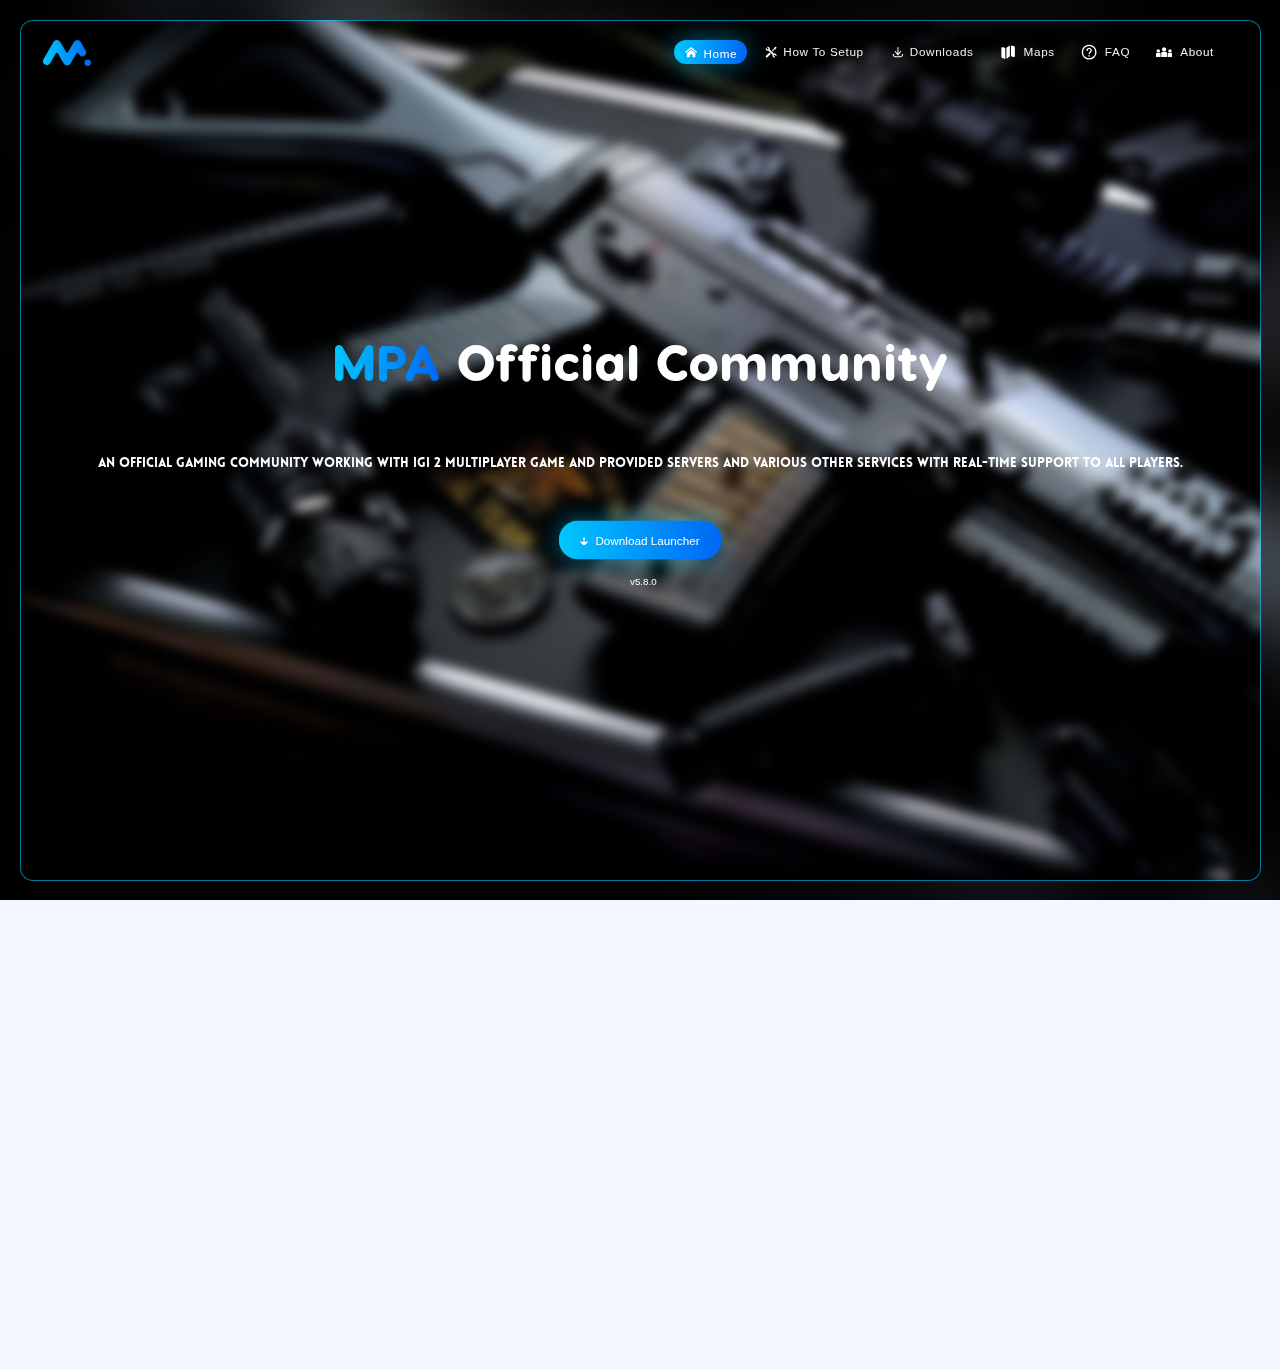
==== index.html @ 2f46f28a "Add files via upload" ====
<html>
    <head>
        <title>IGI 2 Multiplayer Alive Official - Home</title>
        <link rel="shortcut icon" type="image/xicon" href="images/MPA_Icon.png" />
        <link rel="stylesheet" href="index.css" />
        <link rel="stylesheet" href="https://use.fontawesome.com/releases/v5.6.3/css/all.css" />
        <script src="https://code.jquery.com/jquery-3.4.1.js"></script>
        <meta name="viewport" content="width=device-width, initial-scale=1" />
        <link rel="stylesheet" href="https://cdnjs.cloudflare.com/ajax/libs/font-awesome/4.7.0/css/font-awesome.min.css" />
        <meta charset="utf-8" />
        <meta content="Multiplayer Alive official" property="og:title" />
        <meta content="An official gaming community working with Multiplayer Game and provide servers and various other services with real-time support to all players." property="og:description" />
        <meta content="https://igi-2-mpa-official.onrender.com/" property="og:url" />
        <meta content="https://raw.githubusercontent.com/Team-MPA/MPA-Website/main/images/MPA_Icon.png" property="og:image" />
        <meta content="#00c7fe" data-react-helmet="true" name="theme-color" />
        <meta name="description" content="IGI-2 Multiplayer ,IGI2 By MPA Download IGI-2 Covert Strike ,igi2, igi2 map, igi2 server, igi2 launcher,igi2 community, igi2 multiplayer, igi2 online" />
        <meta name="robots" content="max-image-preview:large" />
        <link rel="canonical" href="https://igi-2-mpa-official.onrender.com/" />
        <meta name="generator" content="All in One SEO Pro (AIOSEO) 4.3.4.1 " />
        <meta property="og:locale" content="en_US" />
        <meta property="og:site_name" content="IGI-2 Multiplayer -" />
        <meta property="og:type" content="website" />
        <meta property="og:title" content="IGI-2 Multiplayer" />
        <meta property="og:description" content="IGI-2 Multiplayer ,IGI2 By MPA Download IGI-2 Covert Strike ,igi2, igi2 map, igi2 server, igi2 launcher,igi2 community, igi2 multiplayer, igi2 online" />
        <meta property="og:url" content="https://igi-2-mpa-official.onrender.com/" />
        <meta property="og:image" content="https://raw.githubusercontent.com/Team-MPA/MPA-Website/main/images/MPA_Icon.png" />
        <meta property="og:image:secure_url" content="https://raw.githubusercontent.com/Team-MPA/MPA-Website/main/images/MPA_Icon.png" />
        <meta name="twitter:card" content="summary_large_image" />
        <meta name="twitter:title" content="IGI-2 Multiplayer" />
        <meta name="twitter:description" content="IGI-2 Multiplayer ,IGI2 By MPA Download IGI-2 Covert Strike ,igi2, igi2 map, igi2 server, igi2 launcher,igi2 community, igi2 multiplayer, igi2 online" />
        <meta name="twitter:image" content="https://raw.githubusercontent.com/Team-MPA/MPA-Website/main/images/MPA_Icon.png" />
        <script type="application/ld+json" class="aioseo-schema">
            {"@context":"https:\/\/schema.org","@graph":[{"@type":"BreadcrumbList","@id":"https:\/\/igi-2-mpa-official.onrender.com\/#breadcrumblist","itemListElement":[{"@type":"ListItem","@id":"https:\/\/igi-2-mpa-official.onrender.com\/#listItem","position":1,"item":{"@type":"WebPage","@id":"https:\/\/igi-2-mpa-official.onrender.com\/","name":"Home","description":"IGI-2 Multiplayer ,IGI2 By MPA Download IGI-2 Covert Strike ,igi2, igi2 map, igi2 server, igi2 launcher,igi2 community, igi2 multiplayer, igi2 online","url":"https:\/\/igi-2-mpa-official.onrender.com\/"}}]},{"@type":"Organization","@id":"https:\/\/igi-2-mpa-official.onrender.com\/#organization","name":"IGI-2 Multiplayer","url":"https:\/\/igi-2-mpa-official.onrender.com\/","logo":{"@type":"ImageObject","url":"https:\/\/igi-2-mpa-official.onrender.com\/wp-content\/uploads\/2022\/10\/MPA-logo.webp","@id":"https:\/\/igi-2-mpa-official.onrender.com\/#organizationLogo","width":1011,"height":143},"image":{"@id":"https:\/\/igi-2-mpa-official.onrender.com\/#organizationLogo"}},{"@type":"WebPage","@id":"https:\/\/igi-2-mpa-official.onrender.com\/#webpage","url":"https:\/\/igi-2-mpa-official.onrender.com\/","name":"IGI-2 Multiplayer","description":"IGI-2 Multiplayer ,IGI2 By MPA Download IGI-2 Covert Strike ,igi2, igi2 map, igi2 server, igi2 launcher,igi2 community, igi2 online","inLanguage":"en-US","isPartOf":{"@id":"https:\/\/igi-2-mpa-official.onrender.com\/#website"},"breadcrumb":{"@id":"https:\/\/igi-2-mpa-official.onrender.com\/#breadcrumblist"},"datePublished":"2021-05-30T13:08:16+05:30","dateModified":"2023-05-10T09:14:42+05:30"},{"@type":"WebSite","@id":"https:\/\/igi-2-mpa-official.onrender.com\/#website","url":"https:\/\/igi-2-mpa-official.onrender.com\/","name":"IGI-2 Multiplayer","inLanguage":"en-US","publisher":{"@id":"https:\/\/igi-2-mpa-official.onrender.com\/#organization"},"potentialAction":{"@type":"SearchAction","target":{"@type":"EntryPoint","urlTemplate":"https:\/\/igi-2-mpa-official.onrender.com\/?s={search_term_string}"},"query-input":"required name=search_term_string"}}]}
        </script>
    </head>

    <body class="hidescrollbar">
        <div class="boddy hidescrollbar">
            <nav class="boddy1">
                <div class="logo">
                    <a href="#">
                        <svg class="icon" xmlns="http://www.w3.org/2000/svg" width="502.465" height="272.318" viewBox="0 0 502.465 272.318">
                            <defs>
                                <linearGradient id="gradient" gradientTransform="rotate(0)">
                                    <stop offset="0%" stop-color="#00c7fe" />
                                    <stop offset="100%" stop-color="#0066f6" />
                                </linearGradient>
                            </defs>
                            <path
                                id="MPA_New_Gen"
                                data-name="MPA New Gen"
                                d="M435.464,238.819a33.5,33.5,0,1,1,33.5,33.5A33.5,33.5,0,0,1,435.464,238.819ZM252.753,267.342a40.98,40.98,0,0,1-35.761-20.507L156.812,142.6l-1.289-2.069a12,12,0,0,0-20.373,0l-3.513,5.641h0L76.514,241.64a41,41,0,0,1-71.014-41l104-180.133a41.423,41.423,0,0,1,71.508,0l58.2,100.812h.167l3.222,5.266a12,12,0,0,0,20.473,0l3.221-5.266h0L324.158,21.1a41,41,0,0,1,71.7,0l50.657,87.744a41,41,0,1,1-71.014,41l-2.119-3.669h-.087l-3.22-5.265a12,12,0,0,0-19.937-.8L288.514,246.836a40.988,40.988,0,0,1-35.546,20.507Z"
                                transform="translate(0 0)"
                                fill="url(#gradient)"
                            />
                        </svg>
                    </a>
                </div>
                <input type="checkbox" id="click" />
                <label for="click" class="menu-btn">
                    <i class="fas fa-bars"></i>
                </label>
                <ul>
                    <li>
                        <a class="active" href="index.html">
                            <svg xmlns="http://www.w3.org/2000/svg" fill="#ffffff" width="25px" height="25px" viewBox="0 0 32 32" style= "vertical-align: middle; margin-top: -4px;"><path d="M27 18.039L16 9.501 5 18.039V14.56l11-8.54 11 8.538v3.481zm-2.75-.31v8.251h-5.5v-5.5h-5.5v5.5h-5.5v-8.25L16 11.543l8.25 6.186z"/></svg>
                            <span style="vertical-align: middle;">Home</span>
                        </a>
                    </li>

                    <li>
                        <a href="how-to-setup.html">
                            <svg xmlns="http://www.w3.org/2000/svg" width="25px" height="25px" viewBox="0 -8 72 72" style="fill: #ffffff; vertical-align: middle; margin-top: -2px;" id="Layer_1" data-name="Layer 1">
                                <defs>
                                    <style>
                                        .cls-1 {
                                            fill: #ffffff;
                                        }
                                    </style>
                                </defs>
                                <title>tools</title>
                                <path class="cls-1" d="M13.32,44.31a4.5,4.5,0,0,0,6.36,6.36L34.44,35.91l-6.36-6.36Z" />
                                <polygon class="cls-1" points="50.2 16.96 56.63 13.63 60 7.13 56.86 3.99 50.36 7.36 47.03 13.78 39.21 21.61 42.38 24.79 50.2 16.96" />
                                <path
                                    class="cls-1"
                                    d="M51.61,34,51,34a8.9,8.9,0,0,0-3.11.58L29.45,16.09A8.9,8.9,0,0,0,30,13l-.06-.6A8.9,8.9,0,0,0,17.19,4.89l6,6a3,3,0,0,1,.68,1.08A3,3,0,0,1,21,16a2.92,2.92,0,0,1-1-.21,3.15,3.15,0,0,1-1.08-.67l-6-6a8.9,8.9,0,0,0,7.49,12.78L21,22a8.9,8.9,0,0,0,3.11-.58L42.6,39.84A8.9,8.9,0,0,0,42,43l.06.6A9,9,0,0,0,51,51.94a8.72,8.72,0,0,0,3.85-.9l-6-6A3.08,3.08,0,0,1,48.21,44,3,3,0,0,1,51,40a2.92,2.92,0,0,1,1,.21,2.72,2.72,0,0,1,1.08.67l6,6A8.9,8.9,0,0,0,51.61,34Z"
                                />
                            </svg>
                            How To Setup
                        </a>
                    </li>
                    <li>
                        <a href="downloads.html">
                            <svg xmlns="http://www.w3.org/2000/svg" width="25px" height="25px" viewBox="0 0 24 24" fill="#ffffff" style="vertical-align: middle; margin-top: -4px;">
                                <path
                                    d="M5.625 15C5.625 14.5858 5.28921 14.25 4.875 14.25C4.46079 14.25 4.125 14.5858 4.125 15H5.625ZM4.875 16H4.125H4.875ZM19.275 15C19.275 14.5858 18.9392 14.25 18.525 14.25C18.1108 14.25 17.775 14.5858 17.775 15H19.275ZM11.1086 15.5387C10.8539 15.8653 10.9121 16.3366 11.2387 16.5914C11.5653 16.8461 12.0366 16.7879 12.2914 16.4613L11.1086 15.5387ZM16.1914 11.4613C16.4461 11.1347 16.3879 10.6634 16.0613 10.4086C15.7347 10.1539 15.2634 10.2121 15.0086 10.5387L16.1914 11.4613ZM11.1086 16.4613C11.3634 16.7879 11.8347 16.8461 12.1613 16.5914C12.4879 16.3366 12.5461 15.8653 12.2914 15.5387L11.1086 16.4613ZM8.39138 10.5387C8.13662 10.2121 7.66533 10.1539 7.33873 10.4086C7.01212 10.6634 6.95387 11.1347 7.20862 11.4613L8.39138 10.5387ZM10.95 16C10.95 16.4142 11.2858 16.75 11.7 16.75C12.1142 16.75 12.45 16.4142 12.45 16H10.95ZM12.45 5C12.45 4.58579 12.1142 4.25 11.7 4.25C11.2858 4.25 10.95 4.58579 10.95 5H12.45ZM4.125 15V16H5.625V15H4.125ZM4.125 16C4.125 18.0531 5.75257 19.75 7.8 19.75V18.25C6.61657 18.25 5.625 17.2607 5.625 16H4.125ZM7.8 19.75H15.6V18.25H7.8V19.75ZM15.6 19.75C17.6474 19.75 19.275 18.0531 19.275 16H17.775C17.775 17.2607 16.7834 18.25 15.6 18.25V19.75ZM19.275 16V15H17.775V16H19.275ZM12.2914 16.4613L16.1914 11.4613L15.0086 10.5387L11.1086 15.5387L12.2914 16.4613ZM12.2914 15.5387L8.39138 10.5387L7.20862 11.4613L11.1086 16.4613L12.2914 15.5387ZM12.45 16V5H10.95V16H12.45Z"
                                    fill="#ffffff"
                                />
                            </svg>
                            Downloads
                        </a>
                    </li>
                    <li>
                        <a href="maps.html">
                            <svg xmlns="http://www.w3.org/2000/svg" width="25px" height="25px" viewBox="0 0 24 24" fill="none" style="vertical-align: middle; margin-top: -4px;">
                                <path
                                    d="M2.43627 5.14686C2 5.64345 2 6.49488 2 8.19773V17.591C2 18.797 2 19.4 2.3146 19.854C2.62919 20.3079 3.17921 20.4986 4.27924 20.88L5.57343 21.3286C6.27436 21.5717 6.81371 21.7586 7.26633 21.879C7.5616 21.9576 7.83333 21.7258 7.83333 21.4203V6.2701C7.83333 6.02118 7.64964 5.81111 7.40837 5.74991C7.01914 5.65118 6.55127 5.48897 5.91002 5.26666C4.35676 4.72817 3.58014 4.45893 2.98922 4.73235C2.77941 4.82942 2.59116 4.97054 2.43627 5.14686Z"
                                    fill="#ffffff"
                                />
                                <path
                                    d="M12.6204 3.48096L11.0844 4.54596C10.5287 4.93124 10.1215 5.2136 9.77375 5.41491C9.60895 5.51032 9.5 5.68291 9.5 5.87334V20.9203C9.5 21.2909 9.88398 21.5222 10.1962 21.3225C10.5312 21.1082 10.9149 20.8422 11.3796 20.5199L12.9156 19.4549C13.4712 19.0697 13.8785 18.7873 14.2262 18.586C14.3911 18.4906 14.5 18.318 14.5 18.1276V3.08063C14.5 2.71004 14.116 2.47866 13.8038 2.67836C13.4688 2.89271 13.0851 3.15874 12.6204 3.48096Z"
                                    fill="#ffffff"
                                />
                                <path
                                    d="M19.7208 3.12093L18.4266 2.67226C17.7256 2.42923 17.1863 2.24228 16.7337 2.12187C16.4384 2.04333 16.1667 2.2751 16.1667 2.58064V17.7308C16.1667 17.9797 16.3504 18.1898 16.5916 18.251C16.9809 18.3497 17.4488 18.5119 18.09 18.7342C19.6432 19.2727 20.4199 19.542 21.0108 19.2686C21.2206 19.1715 21.4088 19.0304 21.5637 18.854C22 18.3575 22 17.506 22 15.8032V6.40988C22 5.2039 22 4.60091 21.6854 4.14695C21.3708 3.69298 20.8208 3.5023 19.7208 3.12093Z"
                                    fill="#ffffff"
                                />
                            </svg>
                            &nbsp;Maps
                        </a>
                    </li>
                    <li>
                        <a href="faq.html">
                            <svg xmlns="http://www.w3.org/2000/svg" fill="#ffffff" width="25px" height="25px" viewBox="0 0 24 24" style="vertical-align: middle; margin-top: -4px;">
                                <path
                                    d="M12,1A11,11,0,1,0,23,12,11.013,11.013,0,0,0,12,1Zm0,20a9,9,0,1,1,9-9A9.011,9.011,0,0,1,12,21Zm1-4.5v2H11v-2Zm3-7a3.984,3.984,0,0,1-1.5,3.122A3.862,3.862,0,0,0,13.063,15H11.031a5.813,5.813,0,0,1,2.219-3.936A2,2,0,0,0,13.1,7.832a2.057,2.057,0,0,0-2-.14A1.939,1.939,0,0,0,10,9.5,1,1,0,0,1,8,9.5V9.5a3.909,3.909,0,0,1,2.319-3.647,4.061,4.061,0,0,1,3.889.315A4,4,0,0,1,16,9.5Z"
                                />
                            </svg>
                            &nbsp;FAQ
                        </a>
                    </li>
                    <li>
                        <a href="about.html">
                            <svg
                                xmlns="http://www.w3.org/2000/svg"
                                xmlns:xlink="http://www.w3.org/1999/xlink"
                                fill="#ffffff"
                                height="25px"
                                width="25px"
                                version="1.1"
                                id="Capa_1"
                                viewBox="0 0 502.643 502.643"
                                xml:space="preserve"
                                style="vertical-align: middle; margin-top: -4px;"
                            >
                                <g>
                                    <g>
                                        <path d="M251.256,237.591c37.166,0,67.042-30.048,67.042-66.977c0.043-37.037-29.876-66.999-67.042-66.999    c-36.908,0-66.869,29.962-66.869,66.999C184.387,207.587,214.349,237.591,251.256,237.591z" />
                                        <path
                                            d="M305.032,248.506H197.653c-19.198,0-34.923,17.602-34.923,39.194v107.854c0,1.186,0.604,2.243,0.669,3.473h175.823    c0.129-1.229,0.626-2.286,0.626-3.473V287.7C339.912,266.108,324.187,248.506,305.032,248.506z"
                                        />
                                        <path d="M431.588,269.559c29.832,0,53.754-24.008,53.754-53.668s-23.922-53.711-53.754-53.711    c-29.617,0-53.582,24.051-53.582,53.711C377.942,245.53,401.972,269.559,431.588,269.559z" />
                                        <path
                                            d="M474.708,278.317h-86.046c-15.445,0-28.064,14.107-28.064,31.472v86.413c0,0.928,0.453,1.812,0.518,2.826h141.03    c0.065-1.014,0.496-1.898,0.496-2.826v-86.413C502.707,292.424,490.11,278.317,474.708,278.317z"
                                        />
                                        <path d="M71.011,269.559c29.789,0,53.733-24.008,53.733-53.668S100.8,162.18,71.011,162.18c-29.638,0-53.603,24.051-53.603,53.711    S41.373,269.559,71.011,269.559L71.011,269.559z" />
                                        <path
                                            d="M114.109,278.317H27.977C12.576,278.317,0,292.424,0,309.789v86.413c0,0.928,0.453,1.812,0.539,2.826h141.03    c0.065-1.014,0.475-1.898,0.475-2.826v-86.413C142.087,292.424,129.489,278.317,114.109,278.317z"
                                        />
                                    </g>
                                </svg>
                            &nbsp;About
                        </a>
                    </li>
                </ul>
            </nav>

            <div class="main hidescrollbar">
                <body>
                    <!-- Header -->
                    <font class="header">
                        <h1 align="center"><font class="gradient-text">MPA</font> Official Community</h1>
                    </font>
                    <br />
                    <!-- Description -->
                    <p class="description">An official gaming community working with IGI 2 Multiplayer Game and provided servers and various other services with real-time support to all players.</p>

                    <!-- Download Button -->
                    <a href="https://cutt.ly/MPA-Launcher">
                        <button id="button" class="ready" onclick="clickButton();">
                            <div class="message submitMessage">
                                <svg xmlns="http://www.w3.org/2000/svg" viewBox="0 0 13 12.2">
                                    <polyline stroke="#FFFFFF" fill="#FFFFFF" points="2,7.1 6.5,11.1 11,7.1" />
                                    <line stroke="#FFFFFF" x1="6.5" y1="1.2" x2="6.5" y2="10.3" />
                                </svg>

                                <span class="button-text">Download Launcher</span>
                            </div>

                            <div class="message loadingMessage">
                                <svg xmlns="http://www.w3.org/2000/svg" viewBox="0 0 19 17">
                                    <circle class="loadingCircle" cx="2.2" cy="10" r="1.6" fill="#FFFFFF" />
                                    <circle class="loadingCircle" cx="9.5" cy="10" r="1.6" fill="#FFFFFF" />
                                    <circle class="loadingCircle" cx="16.8" cy="10" r="1.6" fill="#FFFFFF" />
                                </svg>
                            </div>

                            <div class="message successMessage">
                                <svg xmlns="http://www.w3.org/2000/svg" viewBox="0 0 13 11">
                                    <polyline stroke="#FFFFFF" points="1.4,5.8 5.1,9.5 11.6,2.1" />
                                </svg>

                                <span class="button-text">Download Started</span>
                            </div>
                        </button>
                    </a>

                    <canvas id="canvas"></canvas>
                    <br />
                    <!-- Version -->
                    <font face="arial" size="2" color="white">
                        <p align="center" class="version">v5.8.0</p>
                    </font>
                    <script src="indexscript.js"></script>
                </body>
            </div>
        </div>
    </body>
</html>
---- index.css ----
@font-face {
    font-family: Visby;
    src: url("VisbyRoundCF-Heavy.otf");
}
@font-face {
    font-family: Lovelo;
    src: url("Lovelo-Black.ttf");
}

body {
    background-image: url("images/Web.jpg");
    background-repeat: no-repeat;
    background-attachment: fixed;
    background-size: cover;
    zoom: 0.7;
}
::selection {
    text-decoration: underline; 
}
.boddy {
    position: fixed;
    top: 30px;
    bottom: 30px;
    left: 30px;
    right: 30px;
    background-image: url("images/Web.png");
    background-repeat: no-repeat;
    background-attachment: fixed;
    background-size: cover;
    border: 0.5px solid #00c7fe99;
    border-radius: 20px;
    overflow: hidden;
    /*filter: drop-shadow(0 0 20px #00c7fe90);*/
}

.topicon,
.topicon:hover {
    height: 40px;
    width: auto;
    padding: 15px 15px;
    float: left;
}

nav {
    display: flex;
    height: 80px;
    align-items: center;
    justify-content: space-between;
    padding: 10 50px 10 50px;
    flex-wrap: wrap;
}

nav ul {
    display: flex;
    flex-wrap: wrap;
    list-style: none;
}

nav ul li {
    margin: 0 5px;
    font-family: arial;
}
nav ul li a {
    color: #f2f2f2;
    text-decoration: none;
    font-size: 18px;
    font-weight: 500;
    padding: 8px 15px;
    border-radius: 30px;
    letter-spacing: 1px;
}
nav ul li a.active,
nav ul li a:hover {
    color: #fff;
    background: linear-gradient(90deg, #00c7fe, #0066f6);
    filter: drop-shadow(0 0 20px #00c7fe80);
}
nav .menu-btn i {
    color: #fff;
    font-size: 22px;
    cursor: pointer;
    display: none;
}
input[type="checkbox"] {
    display: none;
}
@media (max-width: 1000px) {
    nav {
        padding: 0 40px 0 50px;
    }
}
@media (max-width: 920px) {
    .topicon,
    .topicon:hover {
        position: relative;
        left: -25px;
        height: 20px;
        width: auto;
        padding: 15px 15px;
        float: left;
    }
    nav .menu-btn i {
        display: block;
    }
    #click:checked ~ .menu-btn i:before {
        content: "\f00d";
    }
    nav ul {
        position: fixed;
        top: 80px;
        left: -115%;
        background: linear-gradient(90deg, #00c7fe, #0066f6);
        height: 200vh;
        width: 100%;
        text-align: center;
        display: block;

        z-index: 999;
    }
    #click:checked ~ ul {
        left: 0;
        z-index: 999;
    }
    nav ul li {
        width: 100%;
        margin: 40px 0;
        z-index: 999;
    }
    nav ul li a {
        width: 100%;
        margin-left: -100%;
        display: block;
        font-size: 20px;
        transition: 0.6s cubic-bezier(0.68, -0.55, 0.265, 1.55);
        z-index: 999;
    }
    #click:checked ~ ul li a {
        margin-left: 0px;
        z-index: 999;
    }
    nav ul li a.active,
    nav ul li a:hover {
        background: none;
        color: cyan;
        z-index: 999;
    }
    li {
        position: relative;
        display: list-item !important;
        left: -10%;
        z-index: 999;
    }
}

.icon {
    position: relative;
    height: 40px;
    width: auto;
    left: -15px;
}

.hyper:link {
    color: #00c7fe;
}

/* visited link */
.hyper:visited {
    color: #00c7fe;
}

/* mouse over link */
.hyper:hover {
    color: #0066f6;
}
/*Scrollbar Hide*/
.hidescrollbar::-webkit-scrollbar {
    display: none;
}

.hidescrollbar {
    -ms-overflow-style: none;
    scrollbar-width: none;
}

.header {
    position: fixed;
    top: 40%;
    left: 50%;
    transform: translate(-50%, -50%);
    display: flex;
    justify-content: center;
    align-items: center;
    text-align: center;
    color: white;
    font-size: 39px;
    font-family: Visby;
}

.gradient-text {
    background: linear-gradient(90deg, #00c7fe, #0066f6);
    background-clip: text;
    -webkit-background-clip: text;
    -webkit-text-fill-color: transparent;
}

.description {
    position: fixed;
    top: 50%;
    left: 50%;
    transform: translate(-50%, -50%);
    display: flex;
    justify-content: center;
    align-items: center;
    text-align: center;
    color: white;
    font-size: 20px;
    font-family: Lovelo;
    width: 100%;
}

.version {
    position: fixed;
    top: 63.5%;
    left: 50%;
    transform: translate(-37.5%, -50%);
    text-align: center;
    color: white;
    font-family: Arial, sans-serif;
    font-size: 15px;
}

@keyframes loading {
    0% {
        cy: 10;
    }
    25% {
        cy: 3;
    }
    50% {
        cy: 10;
    }
}
body {
    -webkit-font-smoothing: antialiased;
    background-color: #f4f7ff;
}

canvas {
    position: fixed;
    height: 100vh;
    pointer-events: none;
    position: fixed;
    width: 100%;
    z-index: 2;
    top: 22%;
    left: 0;
}

button {
    background: none;
    border: none;
    color: #ffffff;
    cursor: pointer;
    font-family: Arial;
    font-size: 18px;
    font-weight: 500;
    height: 60px;
    left: 50%;
    outline: none;
    overflow: hidden;
    padding: 0 0;
    position: fixed;
    top: 60%;
    transform: translate(-50%, -50%);
    width: 250px;
    z-index: 1;
    filter: drop-shadow(0 0 20px #00c7fe80);
}
button::before {
    background: linear-gradient(90deg, #00c7fe, #0066f6);
    border-radius: 50px;
    content: "";
    display: block;
    height: 100%;
    margin: 0 auto;
    position: relative;
    transition: width 0.2s cubic-bezier(0.39, 1.86, 0.64, 1) 0.3s;
    width: 100%;
}

button.ready .submitMessage svg {
    opacity: 1;
    top: 1px;
    transition: top 0.4s ease 600ms, opacity 0.3s linear 600ms;
}
button.ready .submitMessage .button-text span {
    top: 0;
    opacity: 1;
    transition: all 0.2s ease calc(var(--dr) + 600ms);
}

button.loading::before {
    transition: width 0.3s ease;
    width: 80%;
}
button.loading .loadingMessage {
    opacity: 1;
}
button.loading .loadingCircle {
    animation-duration: 1s;
    animation-iteration-count: infinite;
    animation-name: loading;
    cy: 10;
}

button.complete .submitMessage svg {
    top: -30px;
    transition: none;
}
button.complete .submitMessage .button-text span {
    top: -8px;
    transition: none;
}
button.complete .loadingMessage {
    top: 80px;
}
button.complete .successMessage .button-text span {
    left: 0;
    opacity: 1;
    transition: all 0.2s ease calc(var(--d) + 1000ms);
}
button.complete .successMessage svg {
    stroke-dashoffset: 0;
    transition: stroke-dashoffset 0.3s ease-in-out 1.4s;
}

.button-text span {
    opacity: 0;
    position: relative;
}

.message {
    left: 50%;
    position: absolute;
    top: 50%;
    transform: translate(-50%, -50%);
    width: 100%;
}

.message svg {
    display: inline-block;
    fill: none;
    margin-right: 5px;
    stroke-linecap: round;
    stroke-linejoin: round;
    stroke-width: 2;
}

.submitMessage .button-text span {
    top: 8px;
    transition: all 0.2s ease var(--d);
}
.submitMessage svg {
    color: #5c86ff;
    margin-left: -1px;
    opacity: 0;
    position: relative;
    top: 30px;
    transition: top 0.4s ease, opacity 0.3s linear;
    width: 14px;
}

.loadingMessage {
    opacity: 0;
    transition: opacity 0.3s linear 0.3s, top 0.4s cubic-bezier(0.22, 0, 0.41, -0.57);
}
.loadingMessage svg {
    fill: #5c86ff;
    margin: 0;
    width: 22px;
}

.successMessage .button-text span {
    left: 5px;
    transition: all 0.2s ease var(--dr);
}
.successMessage svg {
    color: #5cffa1;
    stroke-dasharray: 20;
    stroke-dashoffset: 20;
    transition: stroke-dashoffset 0.3s ease-in-out;
    width: 14px;
}

.loadingCircle:nth-child(2) {
    animation-delay: 0.1s;
}

.loadingCircle:nth-child(3) {
    animation-delay: 0.2s;
}

@media (max-width: 920px) {
    body {
        background-image: url("images/Web.jpg");
        background-repeat: no-repeat;
        background-attachment: fixed;
        background-size: cover;
    }

    .boddy {
        position: fixed;
        top: 10px;
        bottom: 10px;
        left: 10px;
        right: 10px;
        background-image: url("images/Web.png");
        background-repeat: no-repeat;
        background-attachment: fixed;
        background-size: cover;
        border: 0.5px solid #00c7fe99;
        border-radius: 20px;
        /*filter: drop-shadow(0 0 20px #00c7fe90);*/
    }

    .icon {
        position: relative;
        height: 25px;
        width: auto;
    }

    .version {
        position: fixed;
        top: 63.5%;
        left: 50%;
        transform: translate(-37.5%, -50%);
        text-align: center;
        color: white;
        font-family: Arial, sans-serif;
        font-size: 12px;
    }

    .header {
        position: fixed;
        top: 40%;
        left: 50%;
        transform: translate(-50%, -50%);
        display: flex;
        justify-content: center;
        align-items: center;
        text-align: center;
        color: white;
        font-size: 25px;
        font-family: Visby;
        width: 100%;
    }

    .description {
        align-items: center;
        align-content: center;
        text-align: center;
        color: white;
        font-size: 15px;
        font-family: Lovelo;
        width: 80%;
    }
}
@media (min-width: 1280px) and (max-width: 1280px) {
body {
    background-image: url("images/Web.jpg");
    background-repeat: no-repeat;
    background-attachment: fixed;
    background-size: cover;
    zoom: 0.65 !important;
}
.boddy {
    border: 0.5px solid #00c7fe99 !important;
}
}
@media (min-width: 1920px) and (max-width: 1920px) {
body {
    background-image: url("images/Web.jpg");
    background-repeat: no-repeat;
    background-attachment: fixed;
    background-size: cover;
    zoom: 1;

}
.boddy {
    border: 2px solid #00c7fe99 !important;
}
}

@media (min-width: 2560px) and (max-width: 2560px) {
body {
    background-image: url("images/Web.jpg");
    background-repeat: no-repeat;
    background-attachment: fixed;
    background-size: cover;
    zoom: 1.3;
}
.boddy {
    border: 2.5px solid #00c7fe99 !important;
}
}
@media (min-width: 3840px) and (max-width: 3840px) {
body {
    background-image: url("images/Web.jpg");
    background-repeat: no-repeat;
    background-attachment: fixed;
    background-size: cover;
    zoom: 1.97;
}
.boddy {
    border: 3px solid #00c7fe99 !important;
}
}
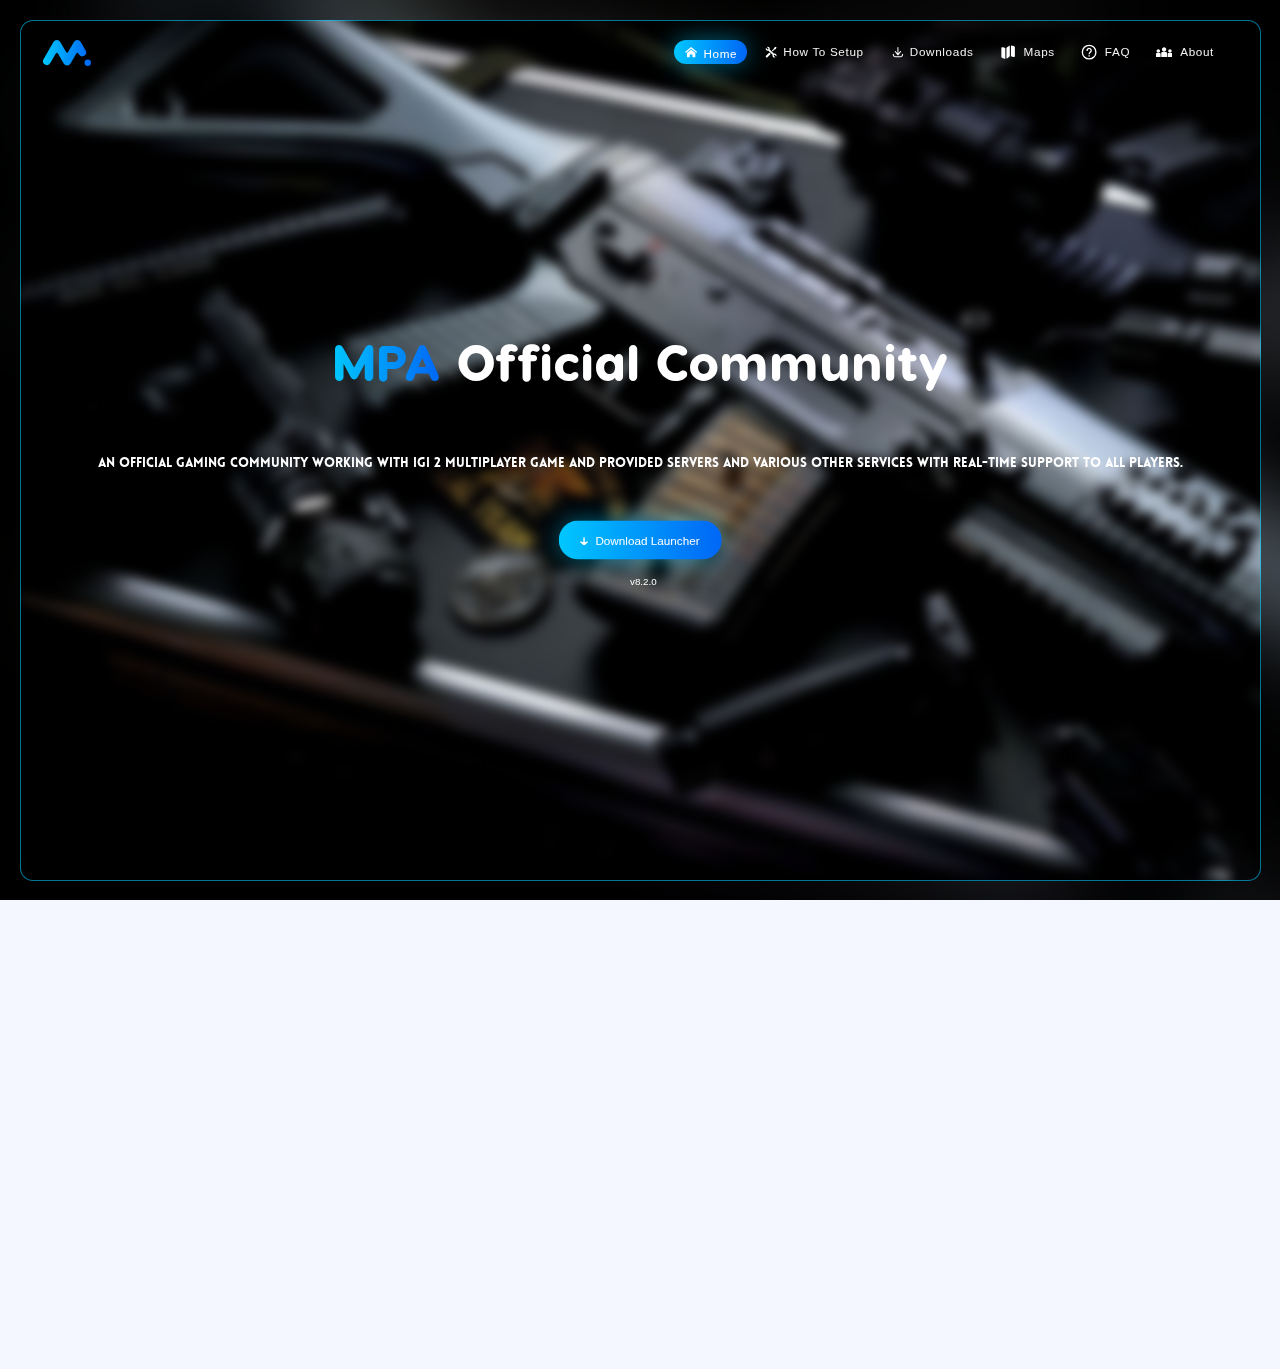
==== commit fd5f7062: "Update index.html" ====
--- a/index.html
+++ b/index.html
@@ -209,7 +209,7 @@
                     <br />
                     <!-- Version -->
                     <font face="arial" size="2" color="white">
-                        <p align="center" class="version">v5.8.0</p>
+                        <p align="center" class="version">v8.2.0</p>
                     </font>
                     <script src="indexscript.js"></script>
                 </body>
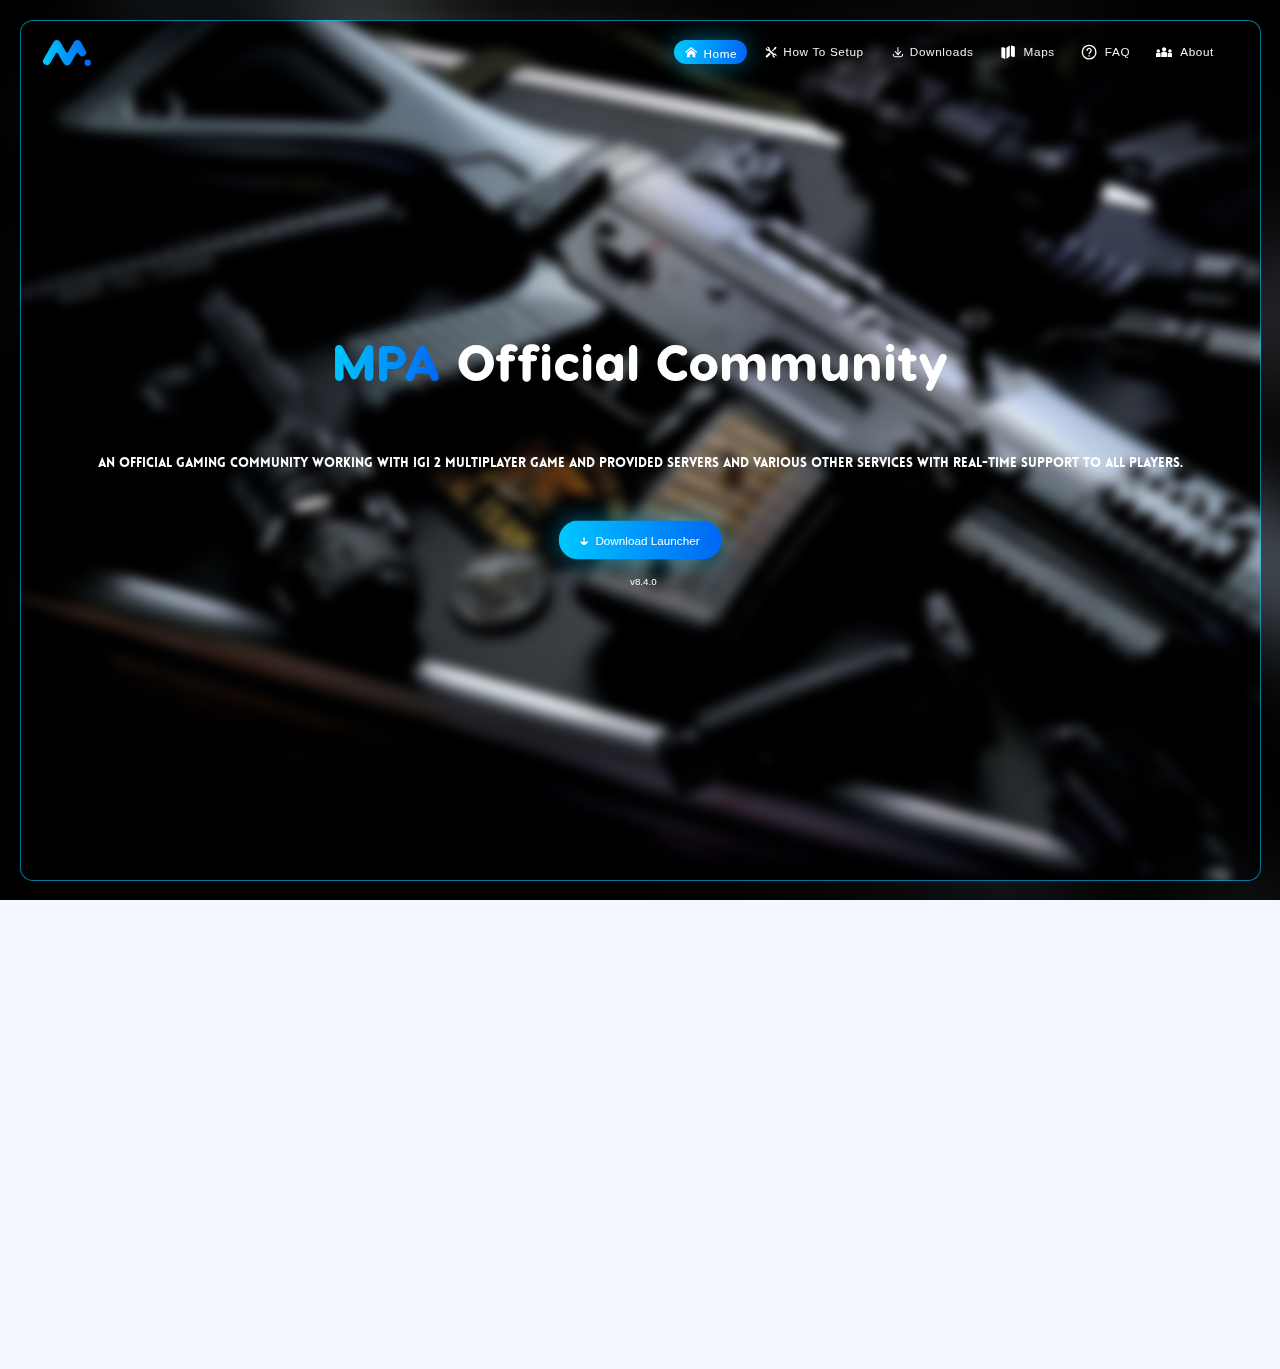
==== commit fb8f1552: "Update index.html" ====
--- a/index.html
+++ b/index.html
@@ -209,7 +209,7 @@
                     <br />
                     <!-- Version -->
                     <font face="arial" size="2" color="white">
-                        <p align="center" class="version">v8.2.0</p>
+                        <p align="center" class="version">v8.4.0</p>
                     </font>
                     <script src="indexscript.js"></script>
                 </body>
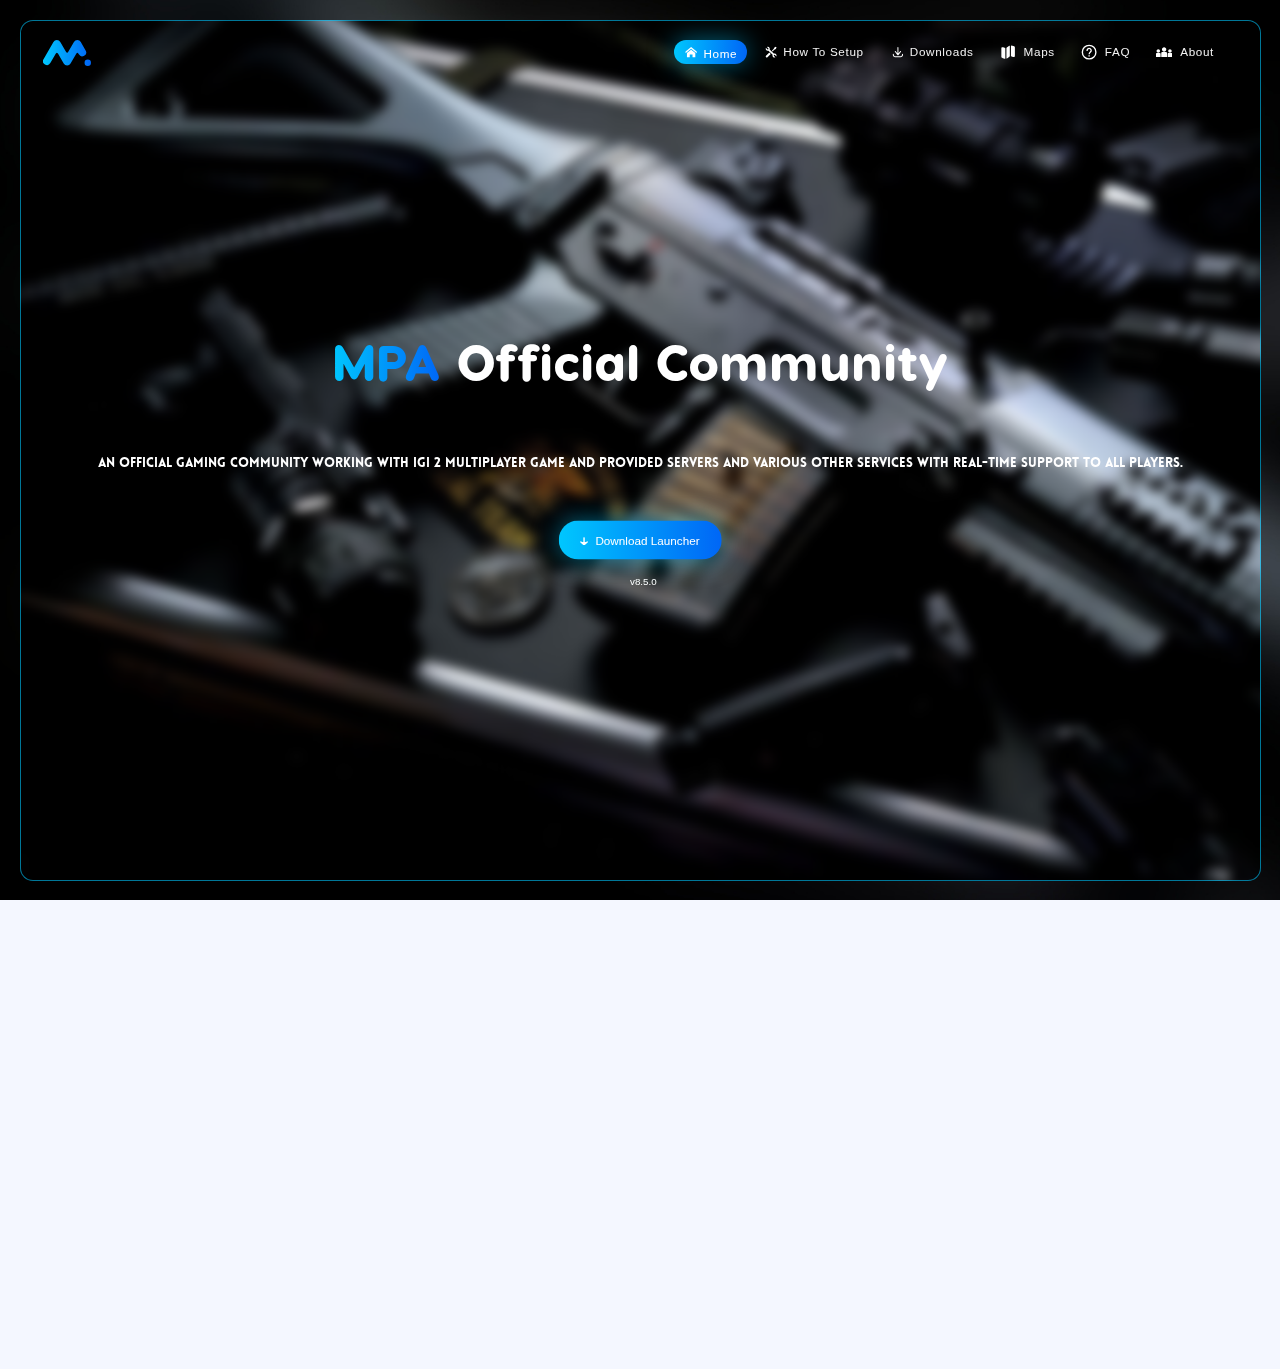
==== commit c0c84f8a: "Update index.html" ====
--- a/index.html
+++ b/index.html
@@ -209,7 +209,7 @@
                     <br />
                     <!-- Version -->
                     <font face="arial" size="2" color="white">
-                        <p align="center" class="version">v8.4.0</p>
+                        <p align="center" class="version">v8.5.0</p>
                     </font>
                     <script src="indexscript.js"></script>
                 </body>
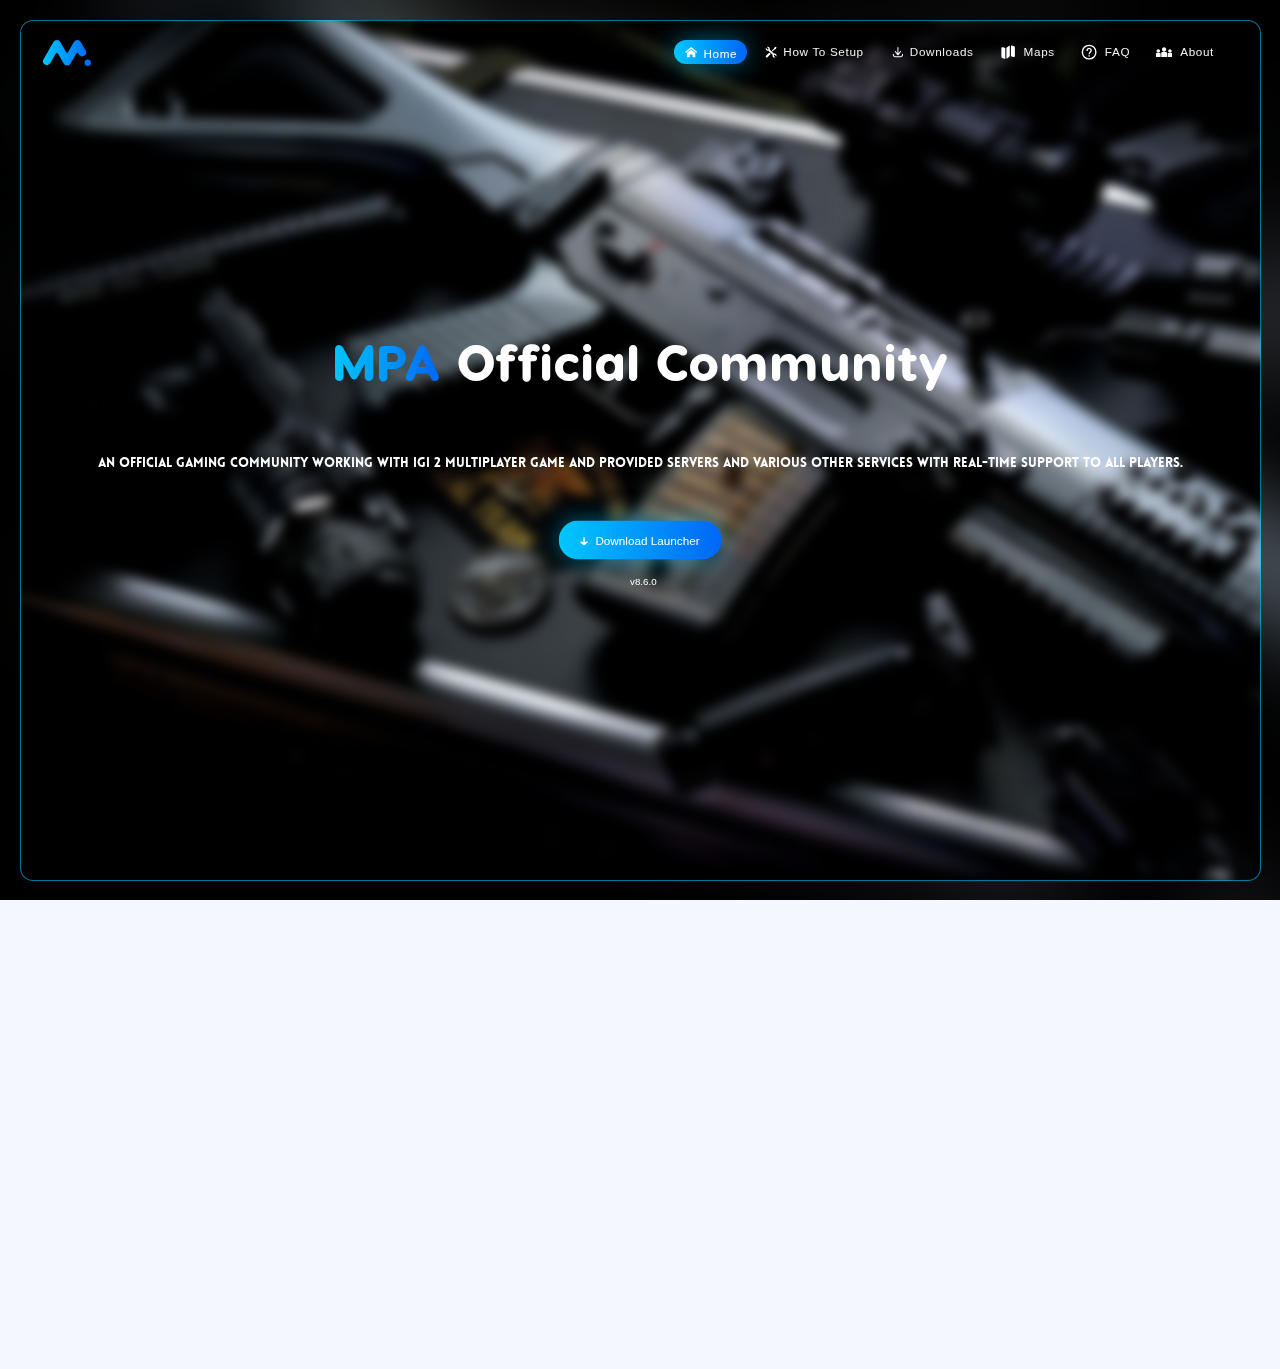
==== commit ce5db2fb: "Update index.html" ====
--- a/index.html
+++ b/index.html
@@ -209,7 +209,7 @@
                     <br />
                     <!-- Version -->
                     <font face="arial" size="2" color="white">
-                        <p align="center" class="version">v8.5.0</p>
+                        <p align="center" class="version">v8.6.0</p>
                     </font>
                     <script src="indexscript.js"></script>
                 </body>
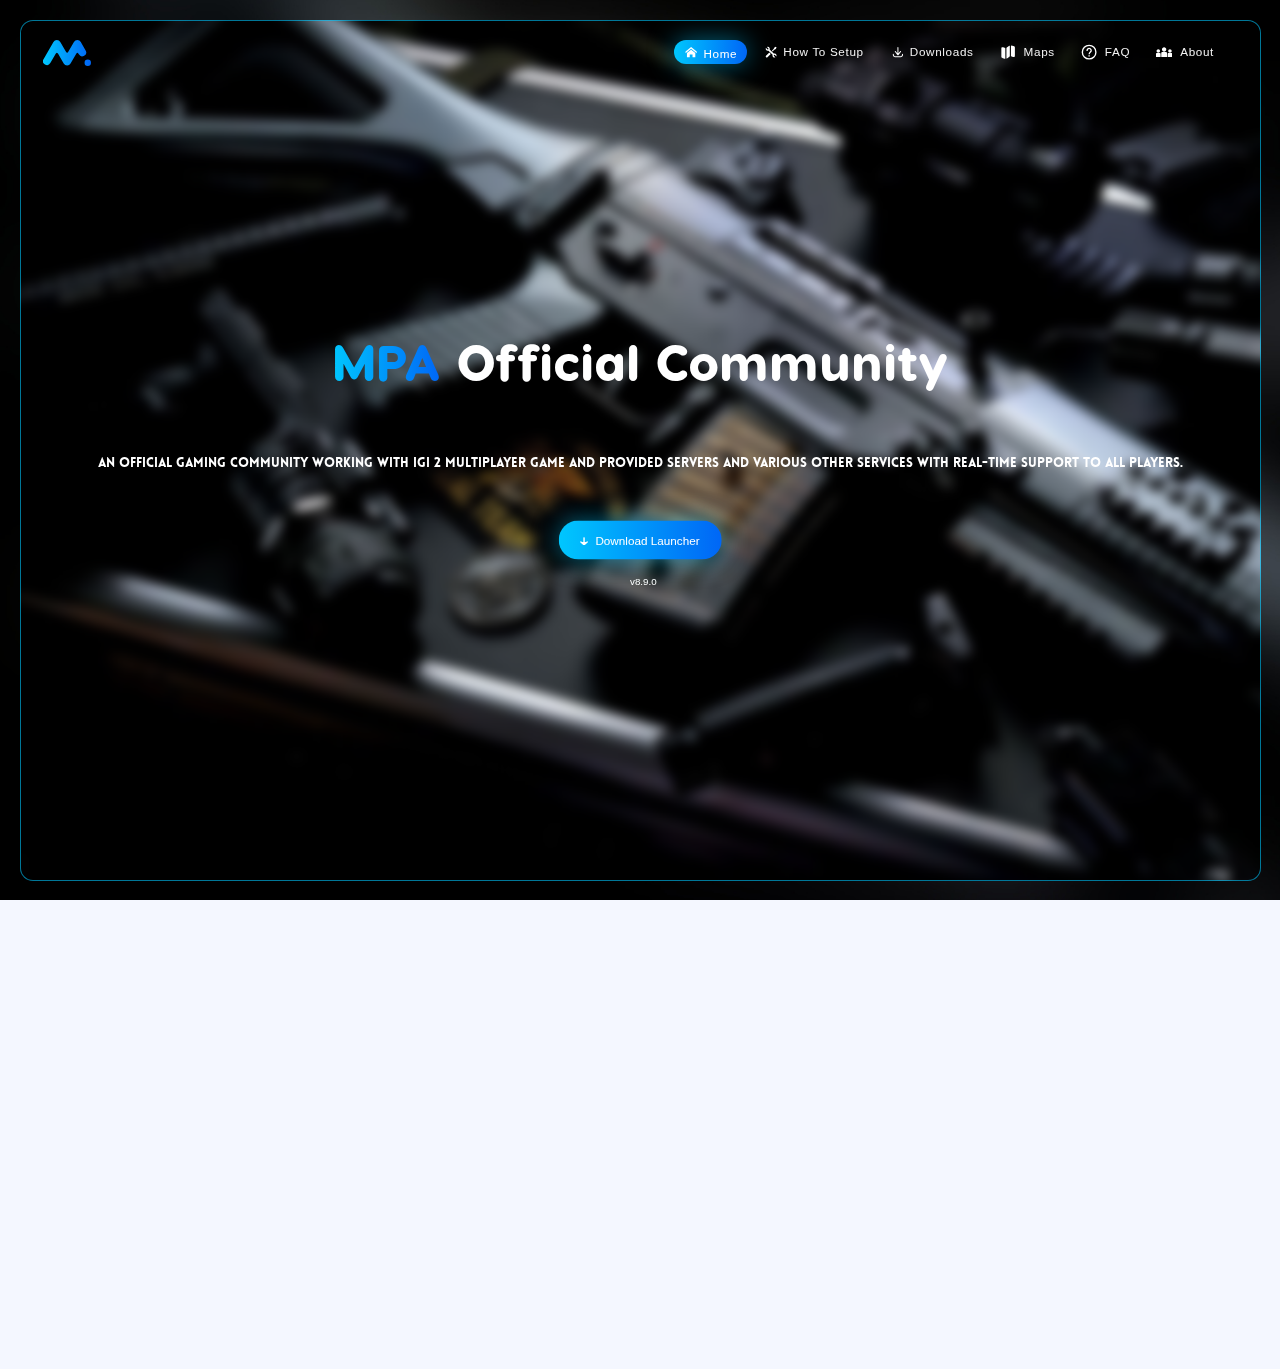
==== commit d14c1d18: "Update index.html" ====
--- a/index.html
+++ b/index.html
@@ -209,7 +209,7 @@
                     <br />
                     <!-- Version -->
                     <font face="arial" size="2" color="white">
-                        <p align="center" class="version">v8.6.0</p>
+                        <p align="center" class="version">v8.9.0</p>
                     </font>
                     <script src="indexscript.js"></script>
                 </body>
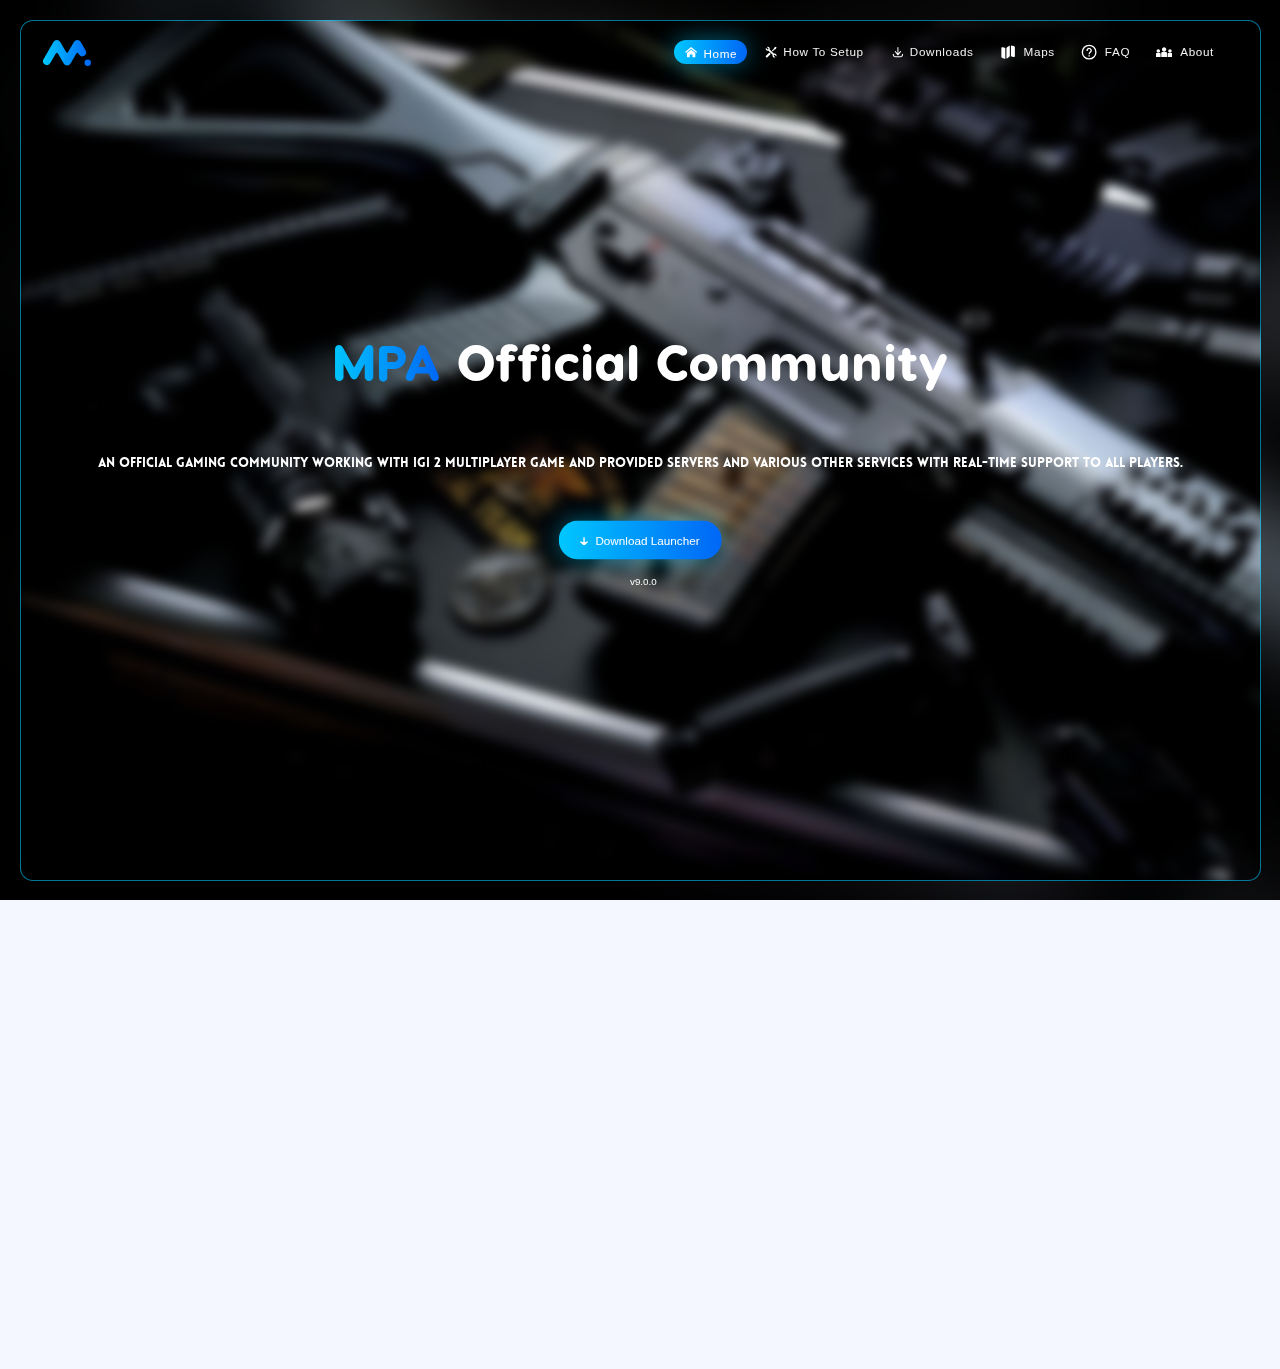
==== commit 9e7fe5e4: "Update index.html" ====
--- a/index.html
+++ b/index.html
@@ -209,7 +209,7 @@
                     <br />
                     <!-- Version -->
                     <font face="arial" size="2" color="white">
-                        <p align="center" class="version">v8.9.0</p>
+                        <p align="center" class="version">v9.0.0</p>
                     </font>
                     <script src="indexscript.js"></script>
                 </body>
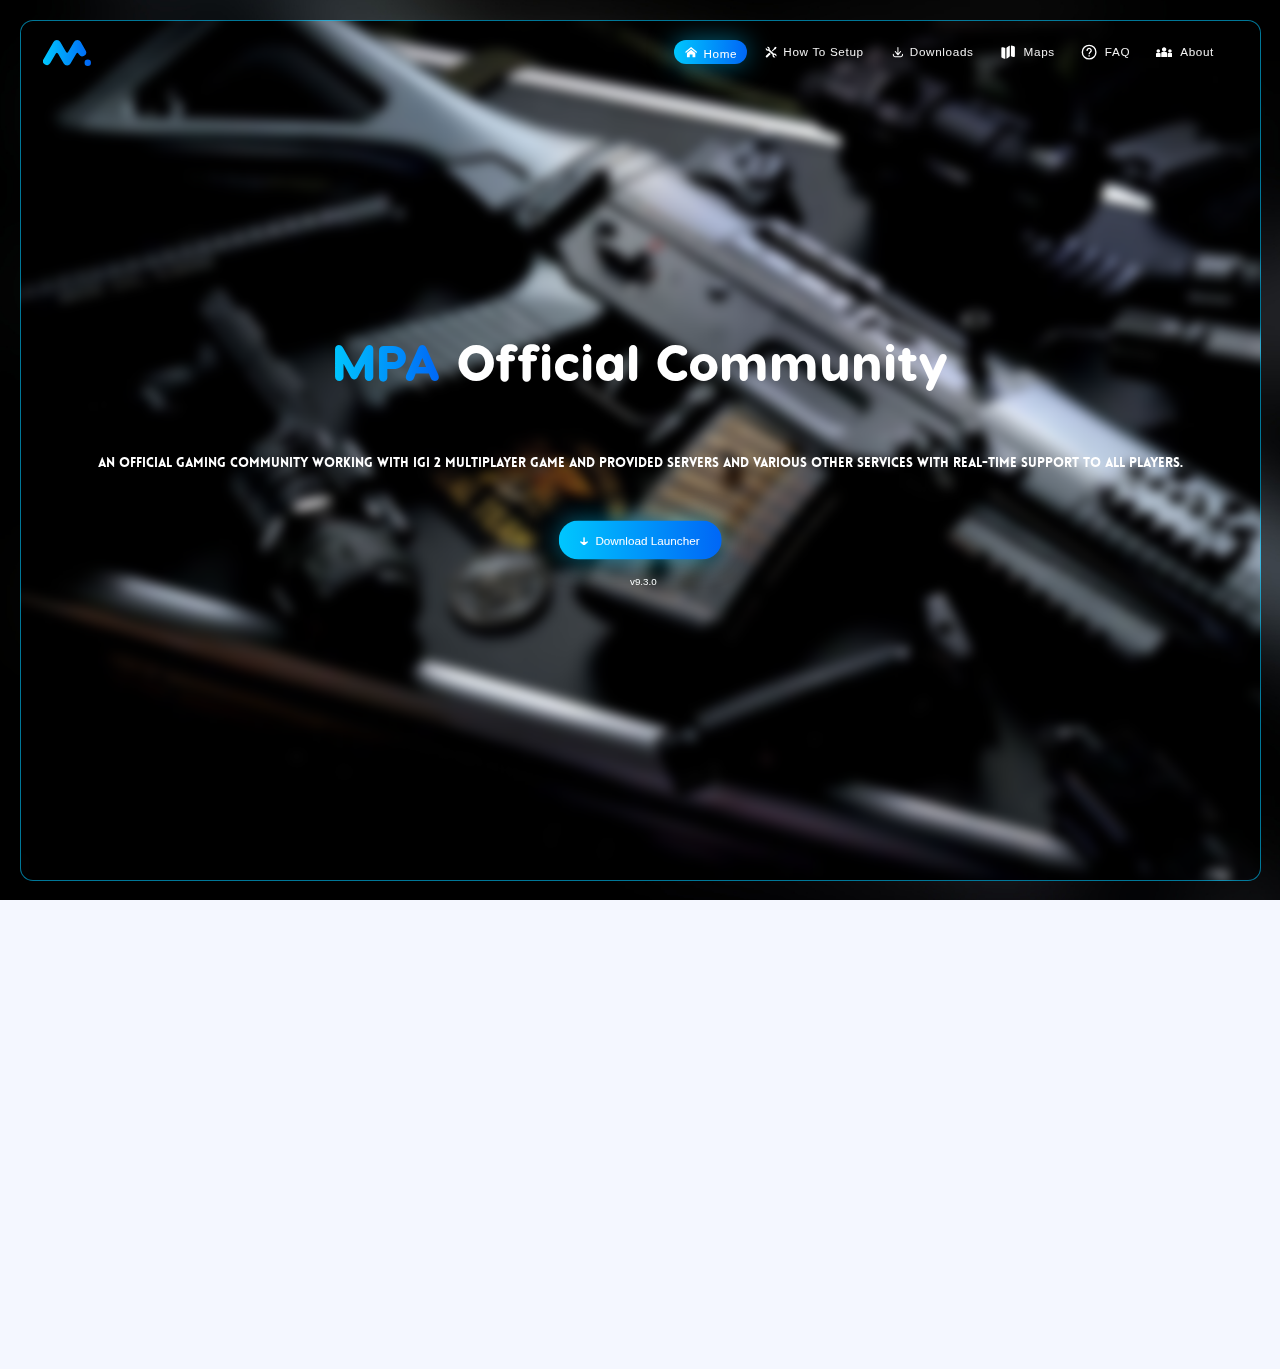
==== commit a0495b09: "Update index.html" ====
--- a/index.html
+++ b/index.html
@@ -209,7 +209,7 @@
                     <br />
                     <!-- Version -->
                     <font face="arial" size="2" color="white">
-                        <p align="center" class="version">v9.0.0</p>
+                        <p align="center" class="version">v9.3.0</p>
                     </font>
                     <script src="indexscript.js"></script>
                 </body>
